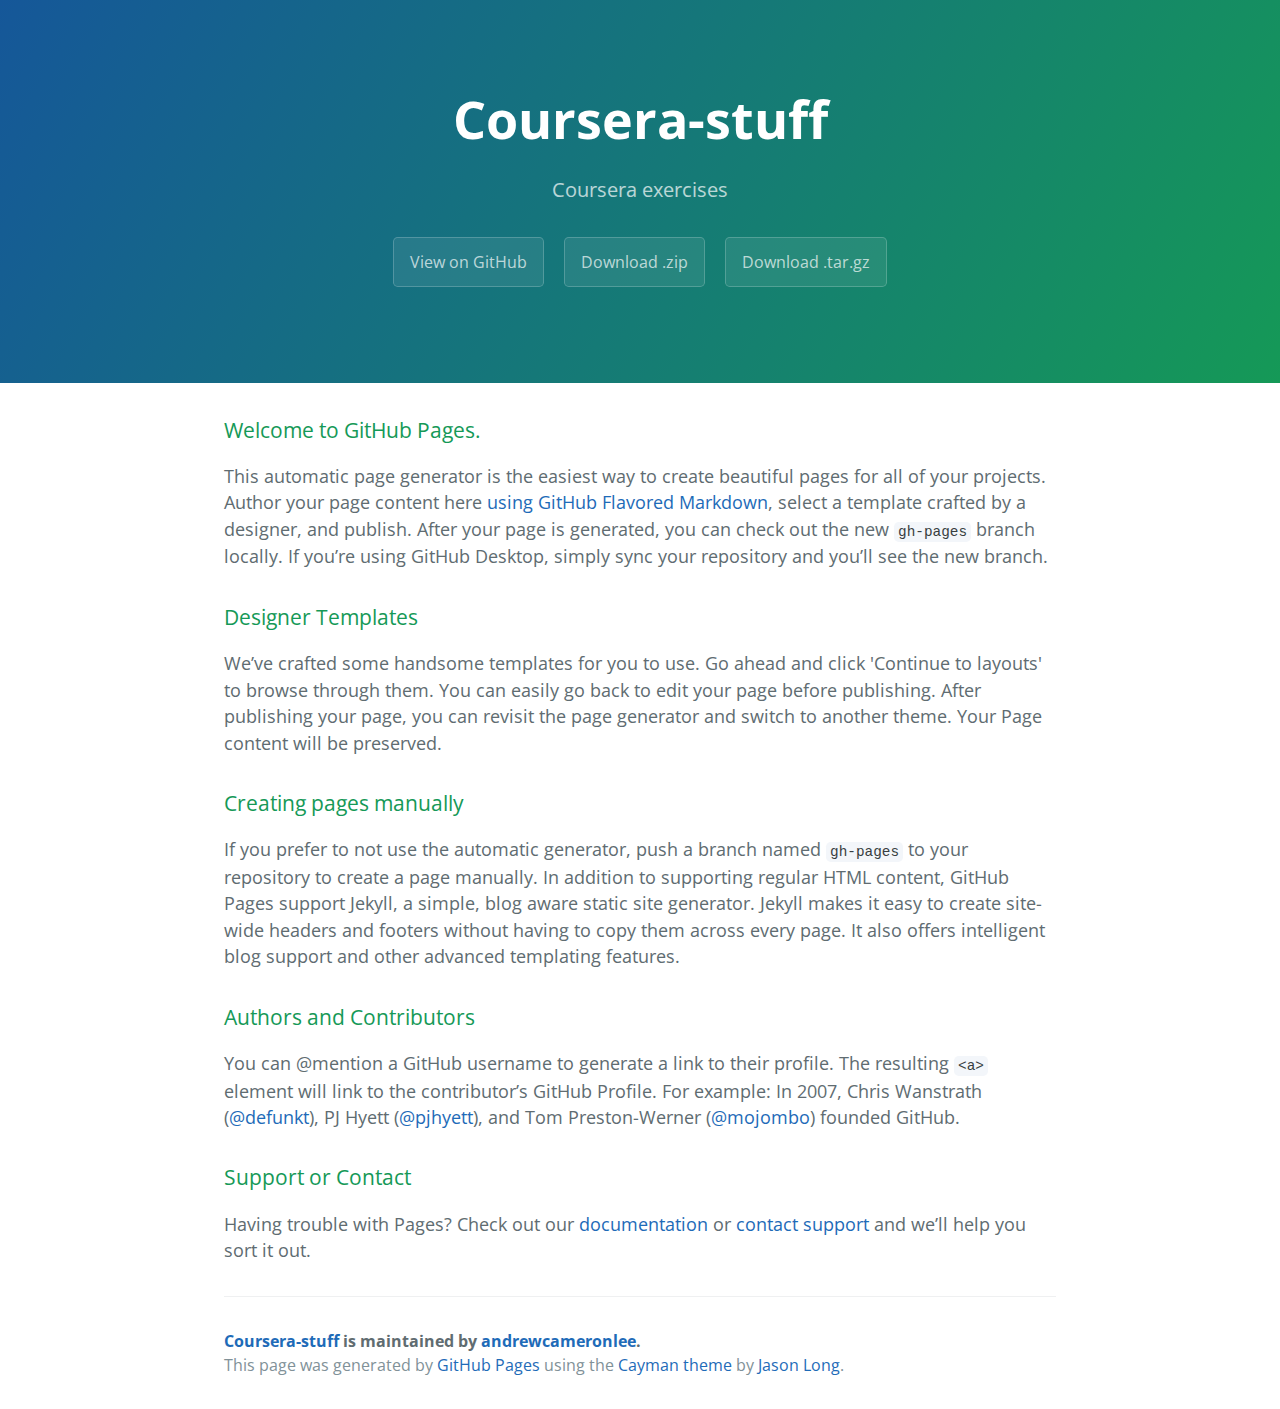
==== index.html @ 60690392 "Merge branch 'master' of https://github.com/billybrookfield/coursera-stuff" ====
<!DOCTYPE html>
<html lang="en-us">
  <head>
    <meta charset="UTF-8">
    <title>Coursera-stuff by andrewcameronlee</title>
    <meta name="viewport" content="width=device-width, initial-scale=1">
    <link rel="stylesheet" type="text/css" href="stylesheets/normalize.css" media="screen">
    <link href='https://fonts.googleapis.com/css?family=Open+Sans:400,700' rel='stylesheet' type='text/css'>
    <link rel="stylesheet" type="text/css" href="stylesheets/stylesheet.css" media="screen">
    <link rel="stylesheet" type="text/css" href="stylesheets/github-light.css" media="screen">
  </head>
  <body>
    <section class="page-header">
      <h1 class="project-name">Coursera-stuff</h1>
      <h2 class="project-tagline">Coursera exercises</h2>
      <a href="https://github.com/andrewcameronlee/coursera-stuff" class="btn">View on GitHub</a>
      <a href="https://github.com/andrewcameronlee/coursera-stuff/zipball/master" class="btn">Download .zip</a>
      <a href="https://github.com/andrewcameronlee/coursera-stuff/tarball/master" class="btn">Download .tar.gz</a>
    </section>

    <section class="main-content">
      <h3>
<a id="welcome-to-github-pages" class="anchor" href="#welcome-to-github-pages" aria-hidden="true"><span aria-hidden="true" class="octicon octicon-link"></span></a>Welcome to GitHub Pages.</h3>

<p>This automatic page generator is the easiest way to create beautiful pages for all of your projects. Author your page content here <a href="https://guides.github.com/features/mastering-markdown/">using GitHub Flavored Markdown</a>, select a template crafted by a designer, and publish. After your page is generated, you can check out the new <code>gh-pages</code> branch locally. If you’re using GitHub Desktop, simply sync your repository and you’ll see the new branch.</p>

<h3>
<a id="designer-templates" class="anchor" href="#designer-templates" aria-hidden="true"><span aria-hidden="true" class="octicon octicon-link"></span></a>Designer Templates</h3>

<p>We’ve crafted some handsome templates for you to use. Go ahead and click 'Continue to layouts' to browse through them. You can easily go back to edit your page before publishing. After publishing your page, you can revisit the page generator and switch to another theme. Your Page content will be preserved.</p>

<h3>
<a id="creating-pages-manually" class="anchor" href="#creating-pages-manually" aria-hidden="true"><span aria-hidden="true" class="octicon octicon-link"></span></a>Creating pages manually</h3>

<p>If you prefer to not use the automatic generator, push a branch named <code>gh-pages</code> to your repository to create a page manually. In addition to supporting regular HTML content, GitHub Pages support Jekyll, a simple, blog aware static site generator. Jekyll makes it easy to create site-wide headers and footers without having to copy them across every page. It also offers intelligent blog support and other advanced templating features.</p>

<h3>
<a id="authors-and-contributors" class="anchor" href="#authors-and-contributors" aria-hidden="true"><span aria-hidden="true" class="octicon octicon-link"></span></a>Authors and Contributors</h3>

<p>You can @mention a GitHub username to generate a link to their profile. The resulting <code>&lt;a&gt;</code> element will link to the contributor’s GitHub Profile. For example: In 2007, Chris Wanstrath (<a href="https://github.com/defunkt" class="user-mention">@defunkt</a>), PJ Hyett (<a href="https://github.com/pjhyett" class="user-mention">@pjhyett</a>), and Tom Preston-Werner (<a href="https://github.com/mojombo" class="user-mention">@mojombo</a>) founded GitHub.</p>

<h3>
<a id="support-or-contact" class="anchor" href="#support-or-contact" aria-hidden="true"><span aria-hidden="true" class="octicon octicon-link"></span></a>Support or Contact</h3>

<p>Having trouble with Pages? Check out our <a href="https://help.github.com/pages">documentation</a> or <a href="https://github.com/contact">contact support</a> and we’ll help you sort it out.</p>

      <footer class="site-footer">
        <span class="site-footer-owner"><a href="https://github.com/andrewcameronlee/coursera-stuff">Coursera-stuff</a> is maintained by <a href="https://github.com/andrewcameronlee">andrewcameronlee</a>.</span>

        <span class="site-footer-credits">This page was generated by <a href="https://pages.github.com">GitHub Pages</a> using the <a href="https://github.com/jasonlong/cayman-theme">Cayman theme</a> by <a href="https://twitter.com/jasonlong">Jason Long</a>.</span>
      </footer>

    </section>

  
  </body>
</html>
---- stylesheets/stylesheet.css ----
* {
  box-sizing: border-box; }

body {
  padding: 0;
  margin: 0;
  font-family: "Open Sans", "Helvetica Neue", Helvetica, Arial, sans-serif;
  font-size: 16px;
  line-height: 1.5;
  color: #606c71; }

a {
  color: #1e6bb8;
  text-decoration: none; }
  a:hover {
    text-decoration: underline; }

.btn {
  display: inline-block;
  margin-bottom: 1rem;
  color: rgba(255, 255, 255, 0.7);
  background-color: rgba(255, 255, 255, 0.08);
  border-color: rgba(255, 255, 255, 0.2);
  border-style: solid;
  border-width: 1px;
  border-radius: 0.3rem;
  transition: color 0.2s, background-color 0.2s, border-color 0.2s; }
  .btn + .btn {
    margin-left: 1rem; }

.btn:hover {
  color: rgba(255, 255, 255, 0.8);
  text-decoration: none;
  background-color: rgba(255, 255, 255, 0.2);
  border-color: rgba(255, 255, 255, 0.3); }

@media screen and (min-width: 64em) {
  .btn {
    padding: 0.75rem 1rem; } }

@media screen and (min-width: 42em) and (max-width: 64em) {
  .btn {
    padding: 0.6rem 0.9rem;
    font-size: 0.9rem; } }

@media screen and (max-width: 42em) {
  .btn {
    display: block;
    width: 100%;
    padding: 0.75rem;
    font-size: 0.9rem; }
    .btn + .btn {
      margin-top: 1rem;
      margin-left: 0; } }

.page-header {
  color: #fff;
  text-align: center;
  background-color: #159957;
  background-image: linear-gradient(120deg, #155799, #159957); }

@media screen and (min-width: 64em) {
  .page-header {
    padding: 5rem 6rem; } }

@media screen and (min-width: 42em) and (max-width: 64em) {
  .page-header {
    padding: 3rem 4rem; } }

@media screen and (max-width: 42em) {
  .page-header {
    padding: 2rem 1rem; } }

.project-name {
  margin-top: 0;
  margin-bottom: 0.1rem; }

@media screen and (min-width: 64em) {
  .project-name {
    font-size: 3.25rem; } }

@media screen and (min-width: 42em) and (max-width: 64em) {
  .project-name {
    font-size: 2.25rem; } }

@media screen and (max-width: 42em) {
  .project-name {
    font-size: 1.75rem; } }

.project-tagline {
  margin-bottom: 2rem;
  font-weight: normal;
  opacity: 0.7; }

@media screen and (min-width: 64em) {
  .project-tagline {
    font-size: 1.25rem; } }

@media screen and (min-width: 42em) and (max-width: 64em) {
  .project-tagline {
    font-size: 1.15rem; } }

@media screen and (max-width: 42em) {
  .project-tagline {
    font-size: 1rem; } }

.main-content :first-child {
  margin-top: 0; }
.main-content img {
  max-width: 100%; }
.main-content h1, .main-content h2, .main-content h3, .main-content h4, .main-content h5, .main-content h6 {
  margin-top: 2rem;
  margin-bottom: 1rem;
  font-weight: normal;
  color: #159957; }
.main-content p {
  margin-bottom: 1em; }
.main-content code {
  padding: 2px 4px;
  font-family: Consolas, "Liberation Mono", Menlo, Courier, monospace;
  font-size: 0.9rem;
  color: #383e41;
  background-color: #f3f6fa;
  border-radius: 0.3rem; }
.main-content pre {
  padding: 0.8rem;
  margin-top: 0;
  margin-bottom: 1rem;
  font: 1rem Consolas, "Liberation Mono", Menlo, Courier, monospace;
  color: #567482;
  word-wrap: normal;
  background-color: #f3f6fa;
  border: solid 1px #dce6f0;
  border-radius: 0.3rem; }
  .main-content pre > code {
    padding: 0;
    margin: 0;
    font-size: 0.9rem;
    color: #567482;
    word-break: normal;
    white-space: pre;
    background: transparent;
    border: 0; }
.main-content .highlight {
  margin-bottom: 1rem; }
  .main-content .highlight pre {
    margin-bottom: 0;
    word-break: normal; }
.main-content .highlight pre, .main-content pre {
  padding: 0.8rem;
  overflow: auto;
  font-size: 0.9rem;
  line-height: 1.45;
  border-radius: 0.3rem; }
.main-content pre code, .main-content pre tt {
  display: inline;
  max-width: initial;
  padding: 0;
  margin: 0;
  overflow: initial;
  line-height: inherit;
  word-wrap: normal;
  background-color: transparent;
  border: 0; }
  .main-content pre code:before, .main-content pre code:after, .main-content pre tt:before, .main-content pre tt:after {
    content: normal; }
.main-content ul, .main-content ol {
  margin-top: 0; }
.main-content blockquote {
  padding: 0 1rem;
  margin-left: 0;
  color: #819198;
  border-left: 0.3rem solid #dce6f0; }
  .main-content blockquote > :first-child {
    margin-top: 0; }
  .main-content blockquote > :last-child {
    margin-bottom: 0; }
.main-content table {
  display: block;
  width: 100%;
  overflow: auto;
  word-break: normal;
  word-break: keep-all; }
  .main-content table th {
    font-weight: bold; }
  .main-content table th, .main-content table td {
    padding: 0.5rem 1rem;
    border: 1px solid #e9ebec; }
.main-content dl {
  padding: 0; }
  .main-content dl dt {
    padding: 0;
    margin-top: 1rem;
    font-size: 1rem;
    font-weight: bold; }
  .main-content dl dd {
    padding: 0;
    margin-bottom: 1rem; }
.main-content hr {
  height: 2px;
  padding: 0;
  margin: 1rem 0;
  background-color: #eff0f1;
  border: 0; }

@media screen and (min-width: 64em) {
  .main-content {
    max-width: 64rem;
    padding: 2rem 6rem;
    margin: 0 auto;
    font-size: 1.1rem; } }

@media screen and (min-width: 42em) and (max-width: 64em) {
  .main-content {
    padding: 2rem 4rem;
    font-size: 1.1rem; } }

@media screen and (max-width: 42em) {
  .main-content {
    padding: 2rem 1rem;
    font-size: 1rem; } }

.site-footer {
  padding-top: 2rem;
  margin-top: 2rem;
  border-top: solid 1px #eff0f1; }

.site-footer-owner {
  display: block;
  font-weight: bold; }

.site-footer-credits {
  color: #819198; }

@media screen and (min-width: 64em) {
  .site-footer {
    font-size: 1rem; } }

@media screen and (min-width: 42em) and (max-width: 64em) {
  .site-footer {
    font-size: 1rem; } }

@media screen and (max-width: 42em) {
  .site-footer {
    font-size: 0.9rem; } }
---- stylesheets/github-light.css ----
/*
The MIT License (MIT)

Copyright (c) 2016 GitHub, Inc.

Permission is hereby granted, free of charge, to any person obtaining a copy
of this software and associated documentation files (the "Software"), to deal
in the Software without restriction, including without limitation the rights
to use, copy, modify, merge, publish, distribute, sublicense, and/or sell
copies of the Software, and to permit persons to whom the Software is
furnished to do so, subject to the following conditions:

The above copyright notice and this permission notice shall be included in all
copies or substantial portions of the Software.

THE SOFTWARE IS PROVIDED "AS IS", WITHOUT WARRANTY OF ANY KIND, EXPRESS OR
IMPLIED, INCLUDING BUT NOT LIMITED TO THE WARRANTIES OF MERCHANTABILITY,
FITNESS FOR A PARTICULAR PURPOSE AND NONINFRINGEMENT. IN NO EVENT SHALL THE
AUTHORS OR COPYRIGHT HOLDERS BE LIABLE FOR ANY CLAIM, DAMAGES OR OTHER
LIABILITY, WHETHER IN AN ACTION OF CONTRACT, TORT OR OTHERWISE, ARISING FROM,
OUT OF OR IN CONNECTION WITH THE SOFTWARE OR THE USE OR OTHER DEALINGS IN THE
SOFTWARE.

*/

.pl-c /* comment */ {
  color: #969896;
}

.pl-c1 /* constant, variable.other.constant, support, meta.property-name, support.constant, support.variable, meta.module-reference, markup.raw, meta.diff.header */,
.pl-s .pl-v /* string variable */ {
  color: #0086b3;
}

.pl-e /* entity */,
.pl-en /* entity.name */ {
  color: #795da3;
}

.pl-smi /* variable.parameter.function, storage.modifier.package, storage.modifier.import, storage.type.java, variable.other */,
.pl-s .pl-s1 /* string source */ {
  color: #333;
}

.pl-ent /* entity.name.tag */ {
  color: #63a35c;
}

.pl-k /* keyword, storage, storage.type */ {
  color: #a71d5d;
}

.pl-s /* string */,
.pl-pds /* punctuation.definition.string, string.regexp.character-class */,
.pl-s .pl-pse .pl-s1 /* string punctuation.section.embedded source */,
.pl-sr /* string.regexp */,
.pl-sr .pl-cce /* string.regexp constant.character.escape */,
.pl-sr .pl-sre /* string.regexp source.ruby.embedded */,
.pl-sr .pl-sra /* string.regexp string.regexp.arbitrary-repitition */ {
  color: #183691;
}

.pl-v /* variable */ {
  color: #ed6a43;
}

.pl-id /* invalid.deprecated */ {
  color: #b52a1d;
}

.pl-ii /* invalid.illegal */ {
  color: #f8f8f8;
  background-color: #b52a1d;
}

.pl-sr .pl-cce /* string.regexp constant.character.escape */ {
  font-weight: bold;
  color: #63a35c;
}

.pl-ml /* markup.list */ {
  color: #693a17;
}

.pl-mh /* markup.heading */,
.pl-mh .pl-en /* markup.heading entity.name */,
.pl-ms /* meta.separator */ {
  font-weight: bold;
  color: #1d3e81;
}

.pl-mq /* markup.quote */ {
  color: #008080;
}

.pl-mi /* markup.italic */ {
  font-style: italic;
  color: #333;
}

.pl-mb /* markup.bold */ {
  font-weight: bold;
  color: #333;
}

.pl-md /* markup.deleted, meta.diff.header.from-file */ {
  color: #bd2c00;
  background-color: #ffecec;
}

.pl-mi1 /* markup.inserted, meta.diff.header.to-file */ {
  color: #55a532;
  background-color: #eaffea;
}

.pl-mdr /* meta.diff.range */ {
  font-weight: bold;
  color: #795da3;
}

.pl-mo /* meta.output */ {
  color: #1d3e81;
}
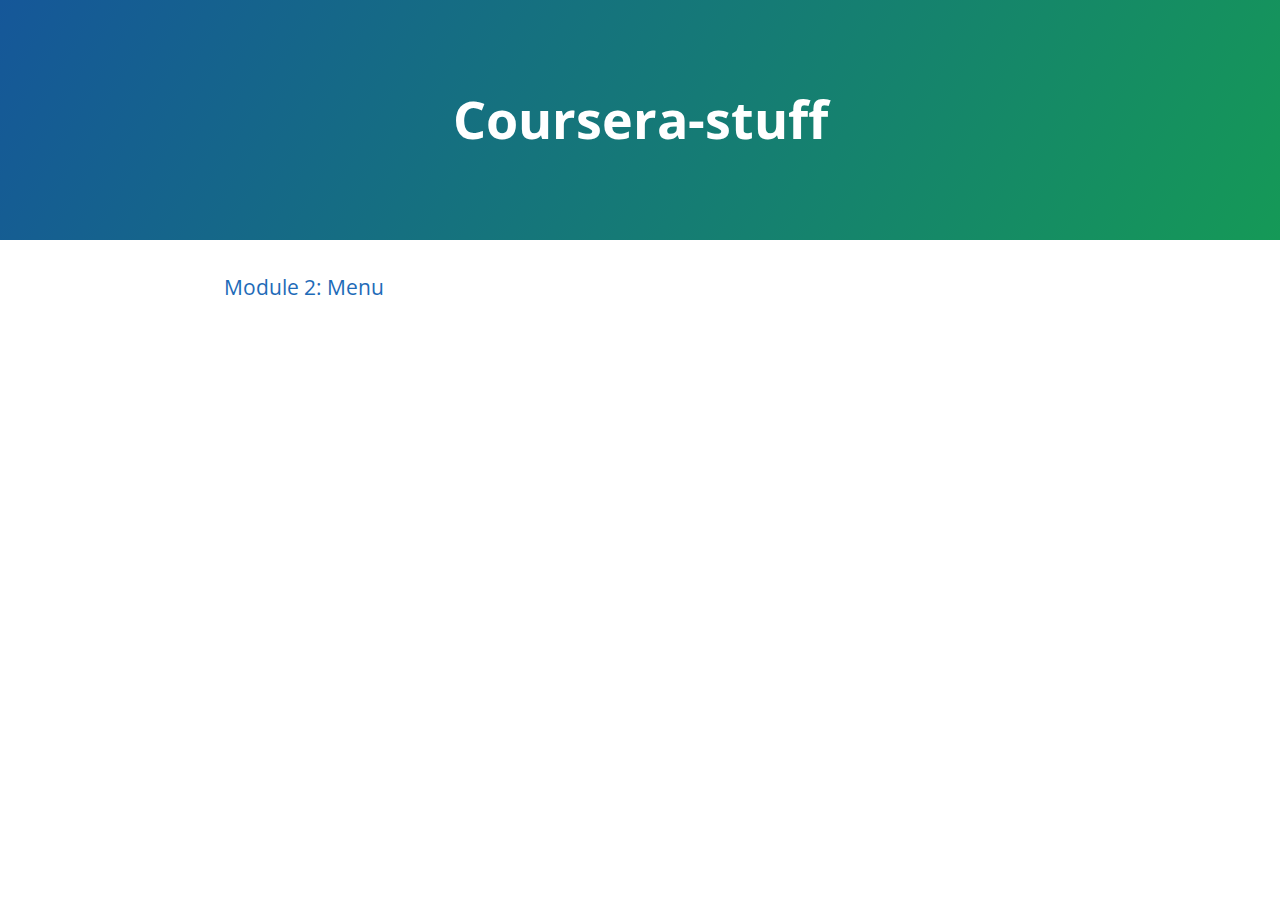
==== commit 6d99d5f1: "Clean up hoomepage." ====
--- a/index.html
+++ b/index.html
@@ -12,46 +12,10 @@
   <body>
     <section class="page-header">
       <h1 class="project-name">Coursera-stuff</h1>
-      <h2 class="project-tagline">Coursera exercises</h2>
-      <a href="https://github.com/andrewcameronlee/coursera-stuff" class="btn">View on GitHub</a>
-      <a href="https://github.com/andrewcameronlee/coursera-stuff/zipball/master" class="btn">Download .zip</a>
-      <a href="https://github.com/andrewcameronlee/coursera-stuff/tarball/master" class="btn">Download .tar.gz</a>
     </section>
-
     <section class="main-content">
       <h3>
-<a id="welcome-to-github-pages" class="anchor" href="#welcome-to-github-pages" aria-hidden="true"><span aria-hidden="true" class="octicon octicon-link"></span></a>Welcome to GitHub Pages.</h3>
-
-<p>This automatic page generator is the easiest way to create beautiful pages for all of your projects. Author your page content here <a href="https://guides.github.com/features/mastering-markdown/">using GitHub Flavored Markdown</a>, select a template crafted by a designer, and publish. After your page is generated, you can check out the new <code>gh-pages</code> branch locally. If you’re using GitHub Desktop, simply sync your repository and you’ll see the new branch.</p>
-
-<h3>
-<a id="designer-templates" class="anchor" href="#designer-templates" aria-hidden="true"><span aria-hidden="true" class="octicon octicon-link"></span></a>Designer Templates</h3>
-
-<p>We’ve crafted some handsome templates for you to use. Go ahead and click 'Continue to layouts' to browse through them. You can easily go back to edit your page before publishing. After publishing your page, you can revisit the page generator and switch to another theme. Your Page content will be preserved.</p>
-
-<h3>
-<a id="creating-pages-manually" class="anchor" href="#creating-pages-manually" aria-hidden="true"><span aria-hidden="true" class="octicon octicon-link"></span></a>Creating pages manually</h3>
-
-<p>If you prefer to not use the automatic generator, push a branch named <code>gh-pages</code> to your repository to create a page manually. In addition to supporting regular HTML content, GitHub Pages support Jekyll, a simple, blog aware static site generator. Jekyll makes it easy to create site-wide headers and footers without having to copy them across every page. It also offers intelligent blog support and other advanced templating features.</p>
-
-<h3>
-<a id="authors-and-contributors" class="anchor" href="#authors-and-contributors" aria-hidden="true"><span aria-hidden="true" class="octicon octicon-link"></span></a>Authors and Contributors</h3>
-
-<p>You can @mention a GitHub username to generate a link to their profile. The resulting <code>&lt;a&gt;</code> element will link to the contributor’s GitHub Profile. For example: In 2007, Chris Wanstrath (<a href="https://github.com/defunkt" class="user-mention">@defunkt</a>), PJ Hyett (<a href="https://github.com/pjhyett" class="user-mention">@pjhyett</a>), and Tom Preston-Werner (<a href="https://github.com/mojombo" class="user-mention">@mojombo</a>) founded GitHub.</p>
-
-<h3>
-<a id="support-or-contact" class="anchor" href="#support-or-contact" aria-hidden="true"><span aria-hidden="true" class="octicon octicon-link"></span></a>Support or Contact</h3>
-
-<p>Having trouble with Pages? Check out our <a href="https://help.github.com/pages">documentation</a> or <a href="https://github.com/contact">contact support</a> and we’ll help you sort it out.</p>
-
-      <footer class="site-footer">
-        <span class="site-footer-owner"><a href="https://github.com/andrewcameronlee/coursera-stuff">Coursera-stuff</a> is maintained by <a href="https://github.com/andrewcameronlee">andrewcameronlee</a>.</span>
-
-        <span class="site-footer-credits">This page was generated by <a href="https://pages.github.com">GitHub Pages</a> using the <a href="https://github.com/jasonlong/cayman-theme">Cayman theme</a> by <a href="https://twitter.com/jasonlong">Jason Long</a>.</span>
-      </footer>
-
+<a class="anchor" href="Module2/index.html" >Module 2: Menu</a></h3>
     </section>
-
-  
   </body>
 </html>
